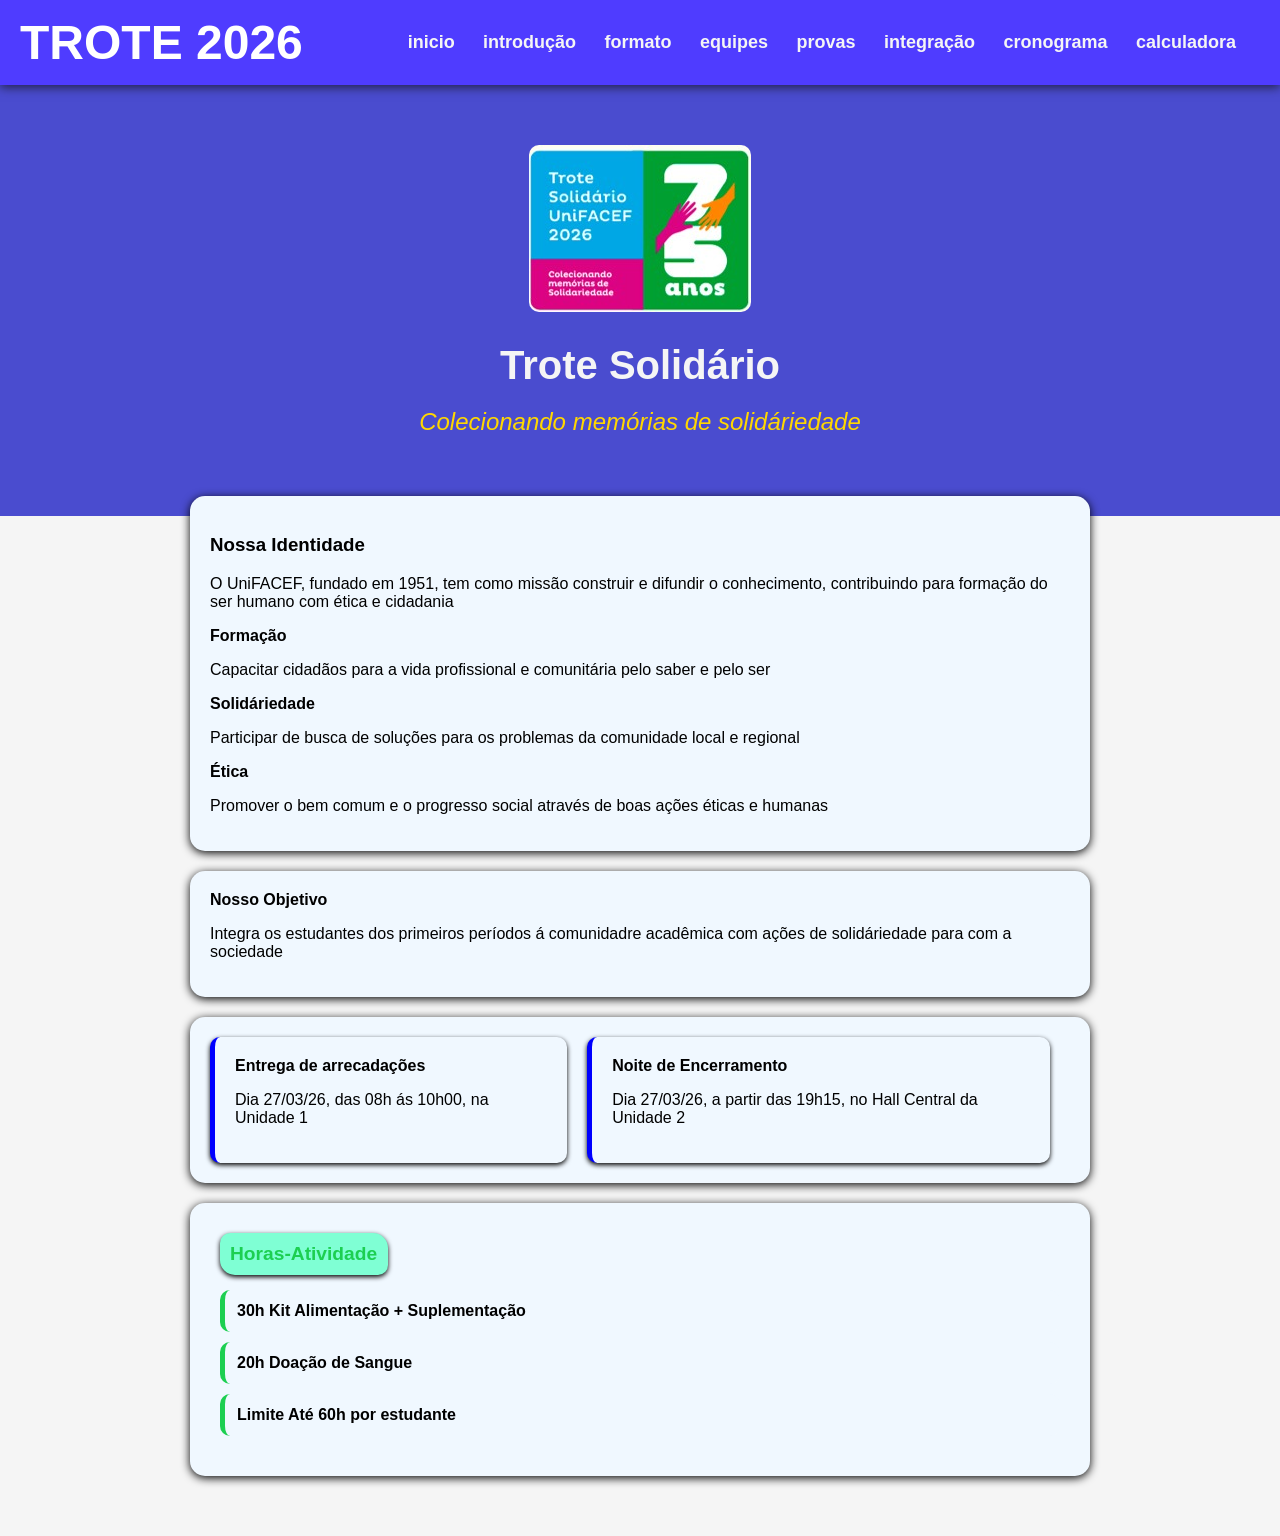
==== index.html @ 9442cd5d "SITE-TROTE" ====
<!DOCTYPE html>
<html lang="pt-br">
<head>
    <meta charset="UTF-8"> <link rel="stylesheet" href="style.css">
    <meta name="viewport" content="width=device-width, initial-scale=1.0">
    <title>Trote Solidário</title>
</head>
<body>
    <nav class="menu"> 
        <div class="menu-container">
            <a href="index.html" class="menu-logo"> Trote 2026</a>
            <ul>
                <li class="lista"><a href="inicio.html">inicio</a> </li>
                <li class="lista"><a href="introdução.html">introdução</a></li>
                <li class="lista"><a href="formato.html"> formato</a></li>
                <li class="lista"><a href="equipes.html">equipes</a></li>
                <li class="lista"><a href="provas.html">provas</a></li>
                <li class="lista"><a href="integração.html">integração</a></li>
                <li class="lista"><a href="cronograma.html">cronograma</a></li>
                <li class="lista"><a href="calculadora.html">calculadora</a></li>
            </ul>
        </div><!--manu de navegação-->
    </nav>
    <header class=" cabeçalho">
        <div class="cabeçalho.container"> 
            <img src="imagemtrote.jpeg" alt="uniFACEF" class="imagem">
            <h1> Trote Solidário </h1>
            <h2>Colecionando memórias de solidáriedade</h2>
        </div>
    </header>
    <main class="principal">
        <section  class="missao-valores">
            <h3> Nossa Identidade</h3>
            <p> O UniFACEF, fundado em 1951, tem como missão construir e difundir 
                 o conhecimento, contribuindo para formação do ser humano com ética e cidadania</p>
            <div class="pilares-container">
                <div class="pilar">
                    <strong> Formação</strong>
                    <p> Capacitar cidadãos para a vida profissional e comunitária pelo saber e pelo ser </p>
                </div>
                <div class="pilar">
                    <strong>Solidáriedade</strong>
                    <p> Participar de busca de soluções para os problemas da comunidade local e regional </p>
                </div>
                <div class="pilar">
                    <strong> Ética</strong>
                    <p> Promover o bem comum e o progresso social através de boas ações éticas e humanas </p>
                </div>
            </div>
        </section class="objetivo">
             <div class="objetivo">
                <strong> Nosso Objetivo </strong>
                <p>  Integra os estudantes dos primeiros períodos á comunidadre acadêmica com ações de solidáriedade para com a sociedade</p>
             </div>
        <section class="arrecadaçoes">
            <div class="encerramento">
                <strong> Entrega de arrecadações </strong>
                <p> Dia 27/03/26, das 08h ás 10h00, na Unidade 1</p>
            </div>
            <div class="encerramento">
                <strong> Noite de Encerramento</strong>
                <p>Dia 27/03/26, a partir das 19h15, no Hall Central da Unidade 2</p>
            </div>
        </section>
        <section class="atividade-container">
            <strong class="hora"> Horas-Atividade</strong>
            <div class="doaçao">
                <strong>30h</strong> Kit Alimentação + Suplementação
            </div>
            <div class="doaçao">
                <strong>20h</strong> Doação de Sangue
            </div>
            <div class="doaçao">
                <strong>Limite</strong> Até 60h por estudante
            </div>
        </section>
    </main>
</body>
</html>
---- style.css ----
body{
    margin: 0; 
    font-family: 'Segoe UI', sans-serif;
    background-color: whitesmoke; 
    color: black;

}

.menu{
    background-color: rgb(79, 60, 255); 
    padding: 15px 0;
    position: sticky;
    top: 0;
    z-index: 1000; 
    box-shadow: 0 2px 10px rgb(33, 31, 65);

}

.menu-container{
    max-width: 1000;
    margin: 0 auto;
    display: flex;
    justify-content: space-between;
    align-items: center;
    padding: 0 20px;
}

.menu-logo{
    color: white;
    text-decoration: none;
    font-weight: bold;
    font-size: 3rem;
    text-transform: uppercase;
}

nav ul li a{
    color: whitesmoke;
    text-decoration: wavy;
    font-family:Arial, Helvetica, sans-serif;
    font-size: large;
    font-weight: bold;
}
.lista{
    text-decoration:none ;
    display: inline-block;
    margin-right: 1.5rem;
    font-weight: bold;
    transition: 0.5s;
}
.lista :hover{
    text-decoration: underline;
    color: rgb(255, 0, 0);
}
.cabeçalho{
    background-color: rgb(74, 76, 207);
    color: whitesmoke;
    padding: 60px 20px;
    text-align: center;
    


}
.cabeçalho h1{
    font-size: 2.5rem;
    margin-bottom: 5px;
}
.cabeçalho h2{
    font-weight: 300;
    font-style: italic;
    color: gold;

}
.imagem{
    border-radius: 10px;
}
.principal{
    max-width: 900px;
    margin: -40px auto 40px;
    padding: 20px;
}
.missao-valores{
    background-color: aliceblue;
    border-radius: 15px;
    box-shadow: 0 2px 10px black;
    padding: 20px;
    margin-bottom: 20px;
}
.objetivo{ 
    background-color: aliceblue;
    border-radius:15px;
    box-shadow: 0 2px 10px black;
    padding: 20px;
    margin-bottom: 20px;

}
.arrecadaçoes{
    background-color: aliceblue;
    border-radius: 15px;
    box-shadow: 0 2px 10px black;
    padding: 20px;
    margin-bottom: 20px;
    display: flex;
    justify-content: center;

}
.encerramento{
    background-color: aliceblue;
    border-radius: 10px;
    border-left: 5px solid blue;
    padding: 20px;
    display:inline-block;
    margin-right: 20px;
    box-shadow: 0 2px 5px;
}
.atividade-container{
    background-color: aliceblue;
    padding: 30px;
    box-shadow: 0 2px 10px black;
    border-radius: 15px;
}
.doaçao{
    margin-bottom: 10px;
    background-color: aliceblue;
    padding: 12px;
    border-radius: 10px;
    border-left: 5px solid rgb(28, 207, 81);
    font-weight: bold;
}
.hora{
    font-size: 1.2rem;
    display: block;
    margin-bottom: 15px;
    color:rgb(28, 207, 81);
    background-color:aquamarine;
    padding: 10px;
    border-radius: 10px 15px;
    margin-right: 80%;
    box-shadow: 0 2px 5px black;

}
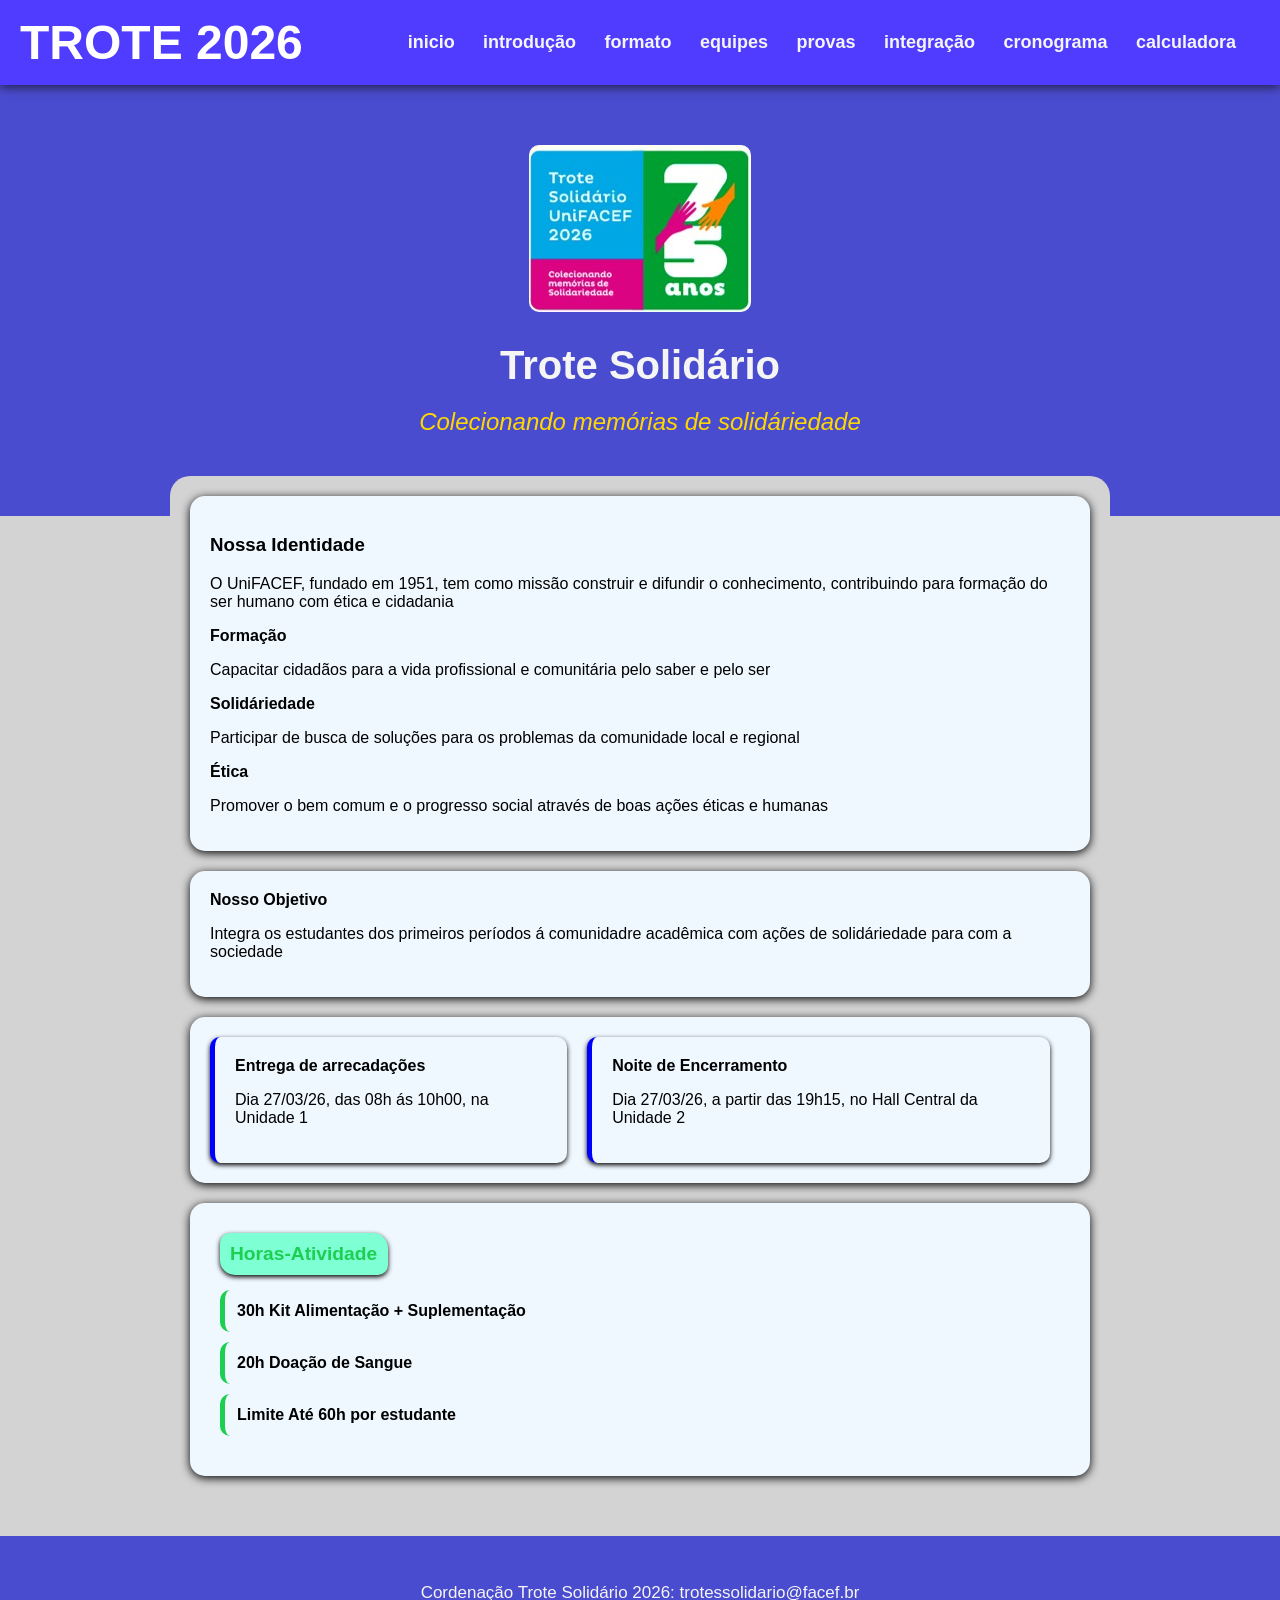
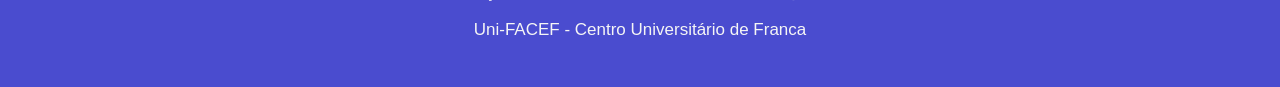
==== commit 69f7132c: "atualização" ====
--- a/index.html
+++ b/index.html
@@ -10,7 +10,7 @@
         <div class="menu-container">
             <a href="index.html" class="menu-logo"> Trote 2026</a>
             <ul>
-                <li class="lista"><a href="inicio.html">inicio</a> </li>
+                <li class="lista"><a href="index.html">inicio</a> </li>
                 <li class="lista"><a href="introdução.html">introdução</a></li>
                 <li class="lista"><a href="formato.html"> formato</a></li>
                 <li class="lista"><a href="equipes.html">equipes</a></li>
@@ -75,5 +75,9 @@
             </div>
         </section>
     </main>
+         <footer>
+        <p> Cordenação Trote Solidário 2026: trotessolidario@facef.br</p> 
+        <p>Uni-FACEF - Centro Universitário de Franca</p>
+     </footer>
 </body>
 </html>
--- a/style.css
+++ b/style.css
@@ -1,7 +1,7 @@
 body{
     margin: 0; 
     font-family: 'Segoe UI', sans-serif;
-    background-color: whitesmoke; 
+    background-color:lightgrey; 
     color: black;
 
 }
@@ -56,9 +56,6 @@
     color: whitesmoke;
     padding: 60px 20px;
     text-align: center;
-    
-
-
 }
 .cabeçalho h1{
     font-size: 2.5rem;
@@ -68,7 +65,6 @@
     font-weight: 300;
     font-style: italic;
     color: gold;
-
 }
 .imagem{
     border-radius: 10px;
@@ -77,6 +73,8 @@
     max-width: 900px;
     margin: -40px auto 40px;
     padding: 20px;
+    background-color: lightgrey;
+    border-radius: 20px;
 }
 .missao-valores{
     background-color: aliceblue;
@@ -91,7 +89,6 @@
     box-shadow: 0 2px 10px black;
     padding: 20px;
     margin-bottom: 20px;
-
 }
 .arrecadaçoes{
     background-color: aliceblue;
@@ -101,7 +98,6 @@
     margin-bottom: 20px;
     display: flex;
     justify-content: center;
-
 }
 .encerramento{
     background-color: aliceblue;
@@ -136,5 +132,137 @@
     border-radius: 10px 15px;
     margin-right: 80%;
     box-shadow: 0 2px 5px black;
-
-}+}
+.texto-introdução{
+    line-height: 1.6;
+    margin-bottom: 20px;
+    text-align: justify;
+    background-color: whitesmoke;
+    box-shadow: 0 2px blue;
+    border-radius: 12px;
+    padding: 20px;
+    border-left: 3px solid blue;
+}
+.listadevalores{
+    list-style: none;
+    padding: 10px;
+    background: rgb(183, 126, 236);
+    margin-bottom: 10px;
+    border-left: 3px solid blueviolet;
+    border-radius: 12px;
+    width: 100%;
+    box-sizing: border-box;
+}
+.listadevaloresul{
+    padding: 20px;
+    background: whitesmoke;
+    box-shadow: 0 2px 5px black;
+    border-radius: 12px;
+    border-left: 3px solid blueviolet;
+    box-shadow: 0 2px blueviolet;
+}
+table{
+    width: 100%;
+    border-collapse: collapse;
+    margin-top: 20px;
+    background-color: aliceblue;
+}
+th,td{
+    padding: 15px;
+    border-bottom: 1px solid #ddd;
+}
+th{
+    background-color: rgb(69, 87, 255);
+}
+.boxamarela{
+    width: 25px;
+    height: 25px;
+    border-radius: 4px;
+    background:yellow;
+}
+.listad{
+    background-color:aliceblue;
+    list-style: none;
+    padding:15px;
+    box-shadow: 0 2px rgb(69, 87, 255);
+    border-left: 3px solid rgb(69, 87, 255);
+    border-radius: 15px;
+}
+.suplementos{
+    border-left: 3px solid red;
+    background-color:aliceblue;
+    box-shadow: 0 2px red;
+    border-radius: 15px;
+}
+.amarelo{
+    color: black;
+}
+.thing{
+    background-color: aliceblue;
+    border-left: 3px solid green;
+    box-shadow: 0 2px green;
+    border-radius: 15px;
+    padding: 10px;
+}
+.blood{
+    background-color:aliceblue;
+    border-left: 3px solid red;
+    box-shadow: 0 2px red;
+    border-radius: 15px;
+    padding: 10px;
+}
+.xp{
+    display: flex;
+    flex-direction: column;
+    gap: 30px;
+}
+.seek{
+    background-color:aliceblue;
+    border-left: 3px solid rgb(69, 87, 255);
+    box-shadow: 0 2px rgb(69, 87, 255);
+    border-radius: 15px;
+    padding: 10px;
+
+}
+footer{
+    background-color: rgb(74, 76, 207);
+    color: whitesmoke;
+    padding: 30px 20px;
+    text-align: center;
+    font-size: 17px;
+}
+.cronus{
+    margin-bottom: 25px;
+    position: relative;
+
+}
+.cronus ::before{ /*criação de elemeto fantasma*/
+    content: ""; /*modo arquiteto*/
+    width: 12px;
+    height: 12px;
+    background: orangered;
+    border-radius: 50%;
+    position: absolute;
+    left:-13px;
+    top:5px;
+}
+.timeline{
+    border-left: 3px solid blue;
+    padding-left: 5px;
+    margin-bottom :20px;
+}
+.gridlocals{
+    display: flex;
+    gap: 20px;
+}
+.unidade{
+    flex: 1;
+    background: gray;
+    border-radius: 8px;
+    padding: 15px;
+    border: 1px solid black;
+}
+.unidade h4{
+    color:blue;
+    margin-top: 0;
+}
